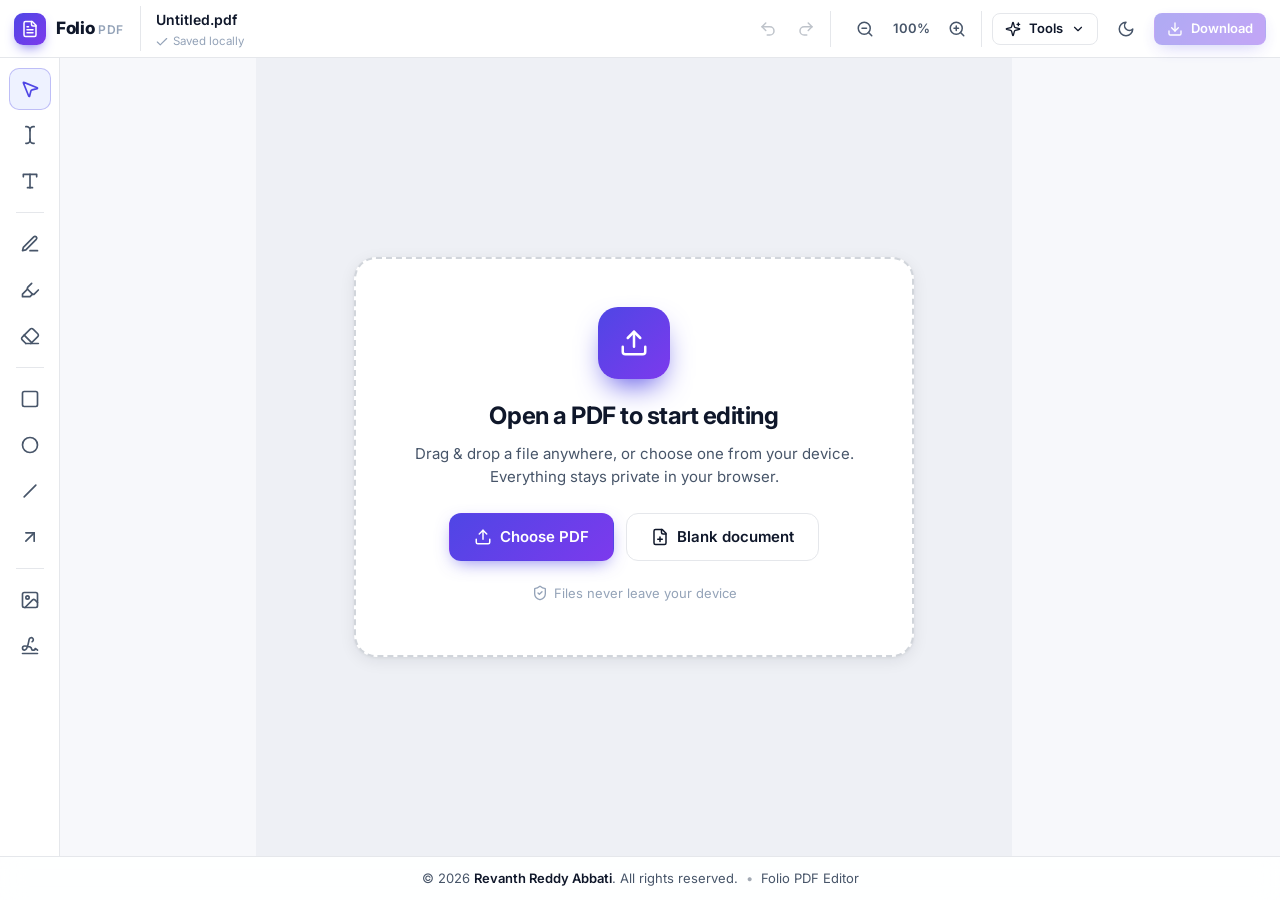
==== app.html @ 62354fe4 "Add Folio PDF: browser-based SaaS PDF editor Landing page plus a full client-side editor (pdf.js + p" ====
<!doctype html>
<html lang="en">
<head>
  <meta charset="utf-8">
  <meta name="viewport" content="width=device-width, initial-scale=1, maximum-scale=1">
  <title>Editor — Folio PDF</title>
  <meta name="description" content="Folio PDF editor workspace — edit, sign, annotate and organize PDFs privately in your browser.">
  <meta name="author" content="Revanth Reddy Abbati">
  <meta name="theme-color" content="#4f46e5">
  <link rel="icon" href="favicon.svg" type="image/svg+xml">
  <link rel="preconnect" href="https://fonts.googleapis.com">
  <link rel="preconnect" href="https://fonts.gstatic.com" crossorigin>
  <link href="https://fonts.googleapis.com/css2?family=Inter:wght@400;500;600;700;800&family=Dancing+Script:wght@600&family=Great+Vibes&family=Caveat:wght@600&display=swap" rel="stylesheet">
  <link rel="stylesheet" href="assets/css/base.css">
  <link rel="stylesheet" href="assets/css/app.css">
  <script>try{var t=localStorage.getItem('folio-theme')||(matchMedia('(prefers-color-scheme: dark)').matches?'dark':'light');document.documentElement.dataset.theme=t}catch(e){}</script>
</head>
<body class="app">
  <!-- ===== Top bar ===== -->
  <header class="topbar">
    <a href="./" class="logo" title="Back to home"><span class="logo-mark"><i data-icon="file"></i></span><span class="hide-md">Folio<small>PDF</small></span></a>
    <div class="doc-name">
      <input id="fileName" value="Untitled.pdf" spellcheck="false" aria-label="File name">
      <span class="save-state" id="saveState"><i data-icon="check" data-size="14"></i> Saved locally</span>
    </div>
    <div class="spacer"></div>
    <div class="tb-group">
      <button class="icon-btn" id="undoBtn" title="Undo (Ctrl+Z)" disabled><i data-icon="undo"></i></button>
      <button class="icon-btn" id="redoBtn" title="Redo (Ctrl+Y)" disabled><i data-icon="redo"></i></button>
    </div>
    <div class="tb-group zoom-group hide-sm">
      <button class="icon-btn" id="zoomOut" title="Zoom out (-)"><i data-icon="zoomOut"></i></button>
      <button class="zoom-val" id="zoomVal" title="Fit to width">100%</button>
      <button class="icon-btn" id="zoomIn" title="Zoom in (+)"><i data-icon="zoomIn"></i></button>
    </div>
    <div class="menu-wrap">
      <button class="btn btn-sm" id="toolsMenuBtn"><i data-icon="sparkles" data-size="16"></i><span class="hide-sm">Tools</span><i data-icon="chevronDown" data-size="14"></i></button>
      <div class="menu" id="toolsMenu" hidden>
        <button data-action="open"><i data-icon="upload"></i>Open PDF…<kbd>Ctrl O</kbd></button>
        <button data-action="merge"><i data-icon="layers"></i>Merge PDFs (append)</button>
        <button data-action="blank"><i data-icon="filePlus"></i>Insert blank page</button>
        <hr>
        <button data-action="extract"><i data-icon="scissors"></i>Split / extract pages</button>
        <button data-action="watermark"><i data-icon="droplet"></i>Watermark</button>
        <button data-action="pageNumbers"><i data-icon="hash"></i>Page numbers</button>
        <button data-action="meta"><i data-icon="info"></i>Document properties</button>
        <hr>
        <button data-action="shortcuts"><i data-icon="sliders"></i>Keyboard shortcuts</button>
        <button data-action="new" class="danger"><i data-icon="trash"></i>Close document</button>
      </div>
    </div>
    <button class="icon-btn" id="themeBtn" title="Toggle theme"><i data-icon="moon"></i></button>
    <button class="btn btn-primary btn-sm" id="downloadBtn" disabled><i data-icon="download" data-size="16"></i><span class="hide-sm">Download</span></button>
  </header>

  <div class="workspace" id="workspace">
    <!-- ===== Tool rail ===== -->
    <nav class="toolrail" id="toolrail" aria-label="Tools"></nav>

    <!-- ===== Pages sidebar ===== -->
    <aside class="sidebar" id="sidebar">
      <div class="panel-head">
        <span>Pages <em id="pageCountLbl"></em></span>
        <div>
          <button class="icon-btn sm" id="addBlankBtn" title="Insert blank page"><i data-icon="plus" data-size="16"></i></button>
          <button class="icon-btn sm" id="mergeBtn" title="Append another PDF"><i data-icon="layers" data-size="16"></i></button>
        </div>
      </div>
      <div class="thumbs" id="thumbs"></div>
    </aside>

    <!-- ===== Viewer ===== -->
    <main class="viewer" id="viewer">
      <div class="empty" id="empty">
        <div class="empty-card" id="emptyDrop">
          <div class="empty-icon"><i data-icon="upload" data-size="30"></i></div>
          <h2>Open a PDF to start editing</h2>
          <p>Drag &amp; drop a file anywhere, or choose one from your device.<br>Everything stays private in your browser.</p>
          <div class="empty-actions">
            <button class="btn btn-primary btn-lg" id="emptyOpen"><i data-icon="upload"></i> Choose PDF</button>
            <button class="btn btn-lg" id="emptyBlank"><i data-icon="filePlus"></i> Blank document</button>
          </div>
          <div class="empty-hint"><i data-icon="shield" data-size="16"></i> Files never leave your device</div>
        </div>
      </div>
      <div class="pages" id="pages"></div>
    </main>

    <!-- ===== Properties ===== -->
    <aside class="props" id="props">
      <div class="panel-head"><span id="propsTitle">Properties</span></div>
      <div class="props-body" id="propsBody"></div>
    </aside>
  </div>

  <!-- Mobile panel toggles -->
  <div class="mobile-toggles">
    <button class="icon-btn" id="toggleSidebar" title="Pages"><i data-icon="panelLeft"></i></button>
    <span class="page-ind" id="pageInd">–</span>
    <button class="icon-btn" id="toggleProps" title="Properties"><i data-icon="sliders"></i></button>
  </div>

  <div class="drop-overlay" id="dropOverlay"><div><i data-icon="upload" data-size="40"></i><p>Drop PDF to open</p></div></div>
  <div class="loading" id="loading" hidden><div class="spinner"></div><span id="loadingText">Working…</span></div>

  <div id="modalRoot"></div>
  <div class="toasts" id="toasts"></div>

  <input type="file" id="openInput" accept="application/pdf,.pdf" hidden>
  <input type="file" id="mergeInput" accept="application/pdf,.pdf" multiple hidden>
  <input type="file" id="imageInput" accept="image/png,image/jpeg,image/webp,image/gif" hidden>

  <footer class="site-footer">
    <span>© <span class="js-year">2026</span> <strong>Revanth Reddy Abbati</strong>. All rights reserved.</span>
    <span class="dot hide-sm">•</span><span class="hide-sm">Folio PDF Editor</span>
  </footer>

  <script src="assets/vendor/pdf-lib.min.js"></script>
  <script type="module" src="assets/js/app.js"></script>
</body>
</html>
---- assets/css/base.css ----
/* ===== Design tokens ===== */
:root {
  --brand: #4f46e5;
  --brand-2: #7c3aed;
  --brand-ink: #ffffff;
  --brand-soft: #eef2ff;
  --bg: #ffffff;
  --bg-2: #f7f8fb;
  --bg-3: #eef0f5;
  --surface: #ffffff;
  --surface-2: #f9fafb;
  --text: #0f172a;
  --text-2: #475569;
  --text-3: #94a3b8;
  --border: #e5e7eb;
  --border-2: #d1d5db;
  --danger: #dc2626;
  --success: #16a34a;
  --shadow-sm: 0 1px 2px rgba(15, 23, 42, .06);
  --shadow: 0 4px 16px rgba(15, 23, 42, .08), 0 1px 3px rgba(15, 23, 42, .06);
  --shadow-lg: 0 24px 60px rgba(15, 23, 42, .18), 0 4px 12px rgba(15, 23, 42, .08);
  --radius: 12px;
  --radius-sm: 8px;
  --footer-h: 44px;
  --font: 'Inter', system-ui, -apple-system, 'Segoe UI', Roboto, sans-serif;
  color-scheme: light;
}

:root[data-theme="dark"] {
  --brand: #818cf8;
  --brand-2: #a78bfa;
  --brand-ink: #0b0d14;
  --brand-soft: rgba(129, 140, 248, .14);
  --bg: #0b0d14;
  --bg-2: #10131c;
  --bg-3: #161a26;
  --surface: #131722;
  --surface-2: #1a1f2d;
  --text: #e6e8ef;
  --text-2: #a3aac0;
  --text-3: #6b7390;
  --border: #252b3b;
  --border-2: #323a4f;
  --danger: #f87171;
  --success: #4ade80;
  --shadow-sm: 0 1px 2px rgba(0, 0, 0, .4);
  --shadow: 0 4px 16px rgba(0, 0, 0, .35);
  --shadow-lg: 0 24px 60px rgba(0, 0, 0, .55);
  color-scheme: dark;
}

*, *::before, *::after { box-sizing: border-box; }
html, body { margin: 0; padding: 0; }
body {
  font-family: var(--font);
  background: var(--bg);
  color: var(--text);
  font-size: 15px;
  line-height: 1.55;
  -webkit-font-smoothing: antialiased;
}
a { color: inherit; text-decoration: none; }
button, input, select, textarea { font: inherit; color: inherit; }
img, svg { display: block; }
.icon { flex-shrink: 0; }

/* ===== Buttons ===== */
.btn {
  display: inline-flex; align-items: center; justify-content: center; gap: 8px;
  height: 38px; padding: 0 16px; border-radius: 10px;
  border: 1px solid var(--border); background: var(--surface); color: var(--text);
  font-weight: 600; font-size: 14px; cursor: pointer; white-space: nowrap;
  transition: background .15s, border-color .15s, transform .1s, box-shadow .15s;
}
.btn:hover { background: var(--surface-2); border-color: var(--border-2); }
.btn:active { transform: translateY(1px); }
.btn:disabled { opacity: .45; cursor: not-allowed; }
.btn-primary {
  background: linear-gradient(135deg, var(--brand), var(--brand-2));
  border-color: transparent; color: #fff;
  box-shadow: 0 6px 18px -6px color-mix(in srgb, var(--brand) 70%, transparent);
}
:root[data-theme="dark"] .btn-primary { color: #0b0d14; }
.btn-primary:hover { background: linear-gradient(135deg, var(--brand), var(--brand-2)); filter: brightness(1.07); border-color: transparent; }
.btn-ghost { background: transparent; border-color: transparent; }
.btn-ghost:hover { background: var(--bg-3); border-color: transparent; }
.btn-lg { height: 48px; padding: 0 24px; font-size: 15px; border-radius: 12px; }
.btn-sm { height: 32px; padding: 0 12px; font-size: 13px; border-radius: 8px; }
.btn-danger { color: var(--danger); }
.icon-btn {
  display: inline-grid; place-items: center; width: 36px; height: 36px;
  border-radius: 9px; border: 1px solid transparent; background: transparent;
  color: var(--text-2); cursor: pointer; transition: background .15s, color .15s;
}
.icon-btn:hover { background: var(--bg-3); color: var(--text); }
.icon-btn:disabled { opacity: .35; cursor: not-allowed; background: transparent; }
.icon-btn.active { background: var(--brand-soft); color: var(--brand); }

/* ===== Brand ===== */
.logo { display: inline-flex; align-items: center; gap: 10px; font-weight: 800; font-size: 18px; letter-spacing: -.02em; }
.logo-mark {
  width: 32px; height: 32px; border-radius: 9px; display: grid; place-items: center;
  background: linear-gradient(135deg, var(--brand), var(--brand-2)); color: #fff;
  box-shadow: 0 6px 14px -6px var(--brand);
}
.logo-mark svg { width: 18px; height: 18px; }
.logo small { font-weight: 600; color: var(--text-3); font-size: 12px; margin-left: 4px; letter-spacing: .04em; }

/* ===== Fixed footer ===== */
.site-footer {
  position: fixed; left: 0; right: 0; bottom: 0; z-index: 50;
  height: var(--footer-h);
  display: flex; align-items: center; justify-content: center; gap: 8px;
  padding: 0 16px;
  background: color-mix(in srgb, var(--surface) 88%, transparent);
  backdrop-filter: saturate(160%) blur(12px);
  -webkit-backdrop-filter: saturate(160%) blur(12px);
  border-top: 1px solid var(--border);
  font-size: 13px; color: var(--text-2);
  text-align: center;
}
.site-footer strong { color: var(--text); font-weight: 600; }
.site-footer .dot { opacity: .5; }
@media (max-width: 520px) { .site-footer .hide-sm { display: none; } }

/* ===== Toasts ===== */
.toasts { position: fixed; right: 16px; bottom: calc(var(--footer-h) + 16px); z-index: 1000; display: flex; flex-direction: column; gap: 8px; pointer-events: none; }
.toast {
  pointer-events: auto; display: flex; align-items: center; gap: 10px;
  background: var(--text); color: var(--bg); padding: 10px 14px; border-radius: 10px;
  box-shadow: var(--shadow-lg); font-size: 14px; font-weight: 500; max-width: 360px;
  animation: toast-in .25s ease;
}
.toast.error { background: var(--danger); color: #fff; }
.toast.success .icon { color: var(--success); }
@keyframes toast-in { from { opacity: 0; transform: translateY(8px); } }

.sr-only { position: absolute; width: 1px; height: 1px; overflow: hidden; clip: rect(0 0 0 0); }
---- assets/css/app.css ----
html, body.app { height: 100%; overflow: hidden; }
body.app { display: flex; flex-direction: column; padding-bottom: var(--footer-h); background: var(--bg-2); }

/* ===== Top bar ===== */
.topbar {
  height: 58px; flex-shrink: 0; display: flex; align-items: center; gap: 10px; padding: 0 14px;
  background: var(--surface); border-bottom: 1px solid var(--border); position: relative; z-index: 30;
}
.topbar .logo { font-size: 17px; }
.doc-name { display: flex; flex-direction: column; min-width: 0; margin-left: 6px; padding-left: 14px; border-left: 1px solid var(--border); }
.doc-name input {
  border: 1px solid transparent; background: transparent; border-radius: 6px; padding: 2px 6px; margin-left: -6px;
  font-weight: 600; font-size: 14px; width: 260px; max-width: 32vw; outline: none;
}
.doc-name input:hover { border-color: var(--border); }
.doc-name input:focus { border-color: var(--brand); background: var(--surface-2); }
.save-state { display: inline-flex; align-items: center; gap: 4px; font-size: 11.5px; color: var(--text-3); }
.save-state.saving { color: var(--brand); }
.spacer { flex: 1; }
.tb-group { display: flex; align-items: center; gap: 2px; padding: 0 6px; border-right: 1px solid var(--border); }
.zoom-val { border: 0; background: transparent; font-weight: 600; font-size: 13px; width: 52px; height: 32px; border-radius: 8px; cursor: pointer; color: var(--text-2); }
.zoom-val:hover { background: var(--bg-3); color: var(--text); }
.icon-btn.sm { width: 28px; height: 28px; border-radius: 7px; }

.menu-wrap { position: relative; }
.menu {
  position: absolute; right: 0; top: calc(100% + 6px); min-width: 250px; z-index: 60;
  background: var(--surface); border: 1px solid var(--border); border-radius: 12px; box-shadow: var(--shadow-lg); padding: 6px;
}
.menu button {
  display: flex; align-items: center; gap: 10px; width: 100%; border: 0; background: transparent; padding: 9px 10px;
  border-radius: 8px; font-size: 14px; cursor: pointer; text-align: left; color: var(--text);
}
.menu button .icon { color: var(--text-2); }
.menu button:hover { background: var(--bg-3); }
.menu button.danger, .menu button.danger .icon { color: var(--danger); }
.menu kbd { margin-left: auto; font-size: 11px; color: var(--text-3); font-family: inherit; }
.menu hr { border: 0; border-top: 1px solid var(--border); margin: 6px 4px; }

/* ===== Workspace ===== */
.workspace { flex: 1; min-height: 0; display: grid; grid-template-columns: 60px 196px 1fr 268px; }
.workspace.no-doc .sidebar, .workspace.no-doc .props { visibility: hidden; }

.toolrail {
  background: var(--surface); border-right: 1px solid var(--border);
  display: flex; flex-direction: column; align-items: center; gap: 4px; padding: 10px 0; overflow-y: auto;
}
.toolrail .sep { width: 28px; height: 1px; background: var(--border); margin: 6px 0; flex-shrink: 0; }
.tool-btn {
  position: relative; width: 42px; height: 42px; flex-shrink: 0; border-radius: 10px; border: 1px solid transparent;
  background: transparent; color: var(--text-2); display: grid; place-items: center; cursor: pointer; transition: background .15s, color .15s;
}
.tool-btn:hover { background: var(--bg-3); color: var(--text); }
.tool-btn.active { background: var(--brand-soft); color: var(--brand); border-color: color-mix(in srgb, var(--brand) 30%, transparent); }
.tool-btn:disabled { opacity: .35; cursor: not-allowed; }
.tool-btn[data-tip]:hover::after {
  content: attr(data-tip); position: absolute; left: calc(100% + 10px); top: 50%; transform: translateY(-50%);
  background: var(--text); color: var(--bg); font-size: 12px; font-weight: 500; padding: 5px 9px; border-radius: 6px;
  white-space: nowrap; pointer-events: none; z-index: 100; box-shadow: var(--shadow);
}

/* ===== Panels ===== */
.sidebar, .props { background: var(--surface); display: flex; flex-direction: column; min-height: 0; }
.sidebar { border-right: 1px solid var(--border); }
.props { border-left: 1px solid var(--border); }
.panel-head {
  height: 46px; flex-shrink: 0; display: flex; align-items: center; justify-content: space-between; padding: 0 10px 0 16px;
  font-size: 12px; font-weight: 700; letter-spacing: .06em; text-transform: uppercase; color: var(--text-2); border-bottom: 1px solid var(--border);
}
.panel-head em { font-style: normal; color: var(--text-3); font-weight: 600; margin-left: 4px; }
.panel-head > div { display: flex; gap: 2px; }

.thumbs { flex: 1; overflow-y: auto; padding: 14px 16px 24px; display: flex; flex-direction: column; gap: 14px; }
.thumb { position: relative; cursor: pointer; border-radius: 8px; padding: 6px; border: 2px solid transparent; transition: border-color .15s, background .15s; }
.thumb:hover { background: var(--bg-3); }
.thumb.active { border-color: var(--brand); background: var(--brand-soft); }
.thumb.dragging { opacity: .4; }
.thumb.drop-before::before, .thumb.drop-after::after {
  content: ''; position: absolute; left: 4px; right: 4px; height: 3px; border-radius: 2px; background: var(--brand);
}
.thumb.drop-before::before { top: -9px; } .thumb.drop-after::after { bottom: -9px; }
.thumb-img { width: 100%; background: #fff; box-shadow: var(--shadow-sm); border: 1px solid var(--border); border-radius: 3px; display: block; }
.thumb-num { text-align: center; font-size: 12px; font-weight: 600; color: var(--text-2); margin-top: 6px; }
.thumb-actions {
  position: absolute; top: 10px; right: 10px; display: flex; gap: 2px; padding: 3px; border-radius: 8px;
  background: var(--surface); box-shadow: var(--shadow); opacity: 0; transition: opacity .15s;
}
.thumb:hover .thumb-actions, .thumb.active .thumb-actions { opacity: 1; }
.thumb-actions button { width: 24px; height: 24px; border: 0; border-radius: 6px; background: transparent; display: grid; place-items: center; cursor: pointer; color: var(--text-2); }
.thumb-actions button:hover { background: var(--bg-3); color: var(--text); }
.thumb-actions button.del:hover { color: var(--danger); }

/* ===== Viewer ===== */
.viewer { position: relative; overflow: auto; min-width: 0; background: var(--bg-3); }
.pages { display: flex; flex-direction: column; align-items: center; gap: 24px; padding: 28px 24px 60px; width: max-content; min-width: 100%; }
.page {
  position: relative; background: #fff; box-shadow: 0 1px 3px rgba(0,0,0,.12), 0 8px 24px rgba(15,23,42,.10);
  flex-shrink: 0; border-radius: 2px;
}
.page.current { outline: 2px solid color-mix(in srgb, var(--brand) 35%, transparent); outline-offset: 3px; }
.page canvas { position: absolute; inset: 0; width: 100%; height: 100%; }
.page-label { position: absolute; top: 100%; left: 0; right: 0; text-align: center; font-size: 11px; color: var(--text-3); padding-top: 4px; }
.layer { position: absolute; left: 0; top: 0; transform-origin: 0 0; overflow: hidden; touch-action: none; }
.layer.tool-select { touch-action: pan-x pan-y; }
.svg-layer, .html-layer { position: absolute; inset: 0; width: 100%; height: 100%; }
.svg-layer { overflow: visible; }
.html-layer { pointer-events: none; }
.html-layer > * { pointer-events: auto; }
.layer.tool-draw, .layer.tool-rect, .layer.tool-ellipse, .layer.tool-line, .layer.tool-arrow, .layer.tool-highlight, .layer.tool-whiteout { cursor: crosshair; }
.layer.tool-text { cursor: text; }
.layer:not(.tool-select) [data-id] { pointer-events: none; }
.layer.tool-select [data-id] { cursor: move; }
.layer.tool-text .a-text, .layer.tool-edittext .a-text { pointer-events: auto; cursor: text; }

.a-text {
  position: absolute; white-space: pre; line-height: 1.2; outline: none; min-width: 4px; user-select: none;
  font-kerning: normal;
}
.a-text.editing { cursor: text !important; user-select: text; box-shadow: 0 0 0 1px var(--brand); background: rgba(79,70,229,.04); }
.a-img { position: absolute; user-select: none; -webkit-user-drag: none; }
.a-fixed { position: absolute; pointer-events: none !important; white-space: pre; line-height: 1; }

.a-text { min-height: 1.2em; }
.sel-box { position: absolute; border: 1px dashed #4f46e5; pointer-events: none !important; }
.sel-h {
  position: absolute; transform: translate(-50%, -50%);
  background: #fff; border: 1.5px solid #4f46e5; border-radius: 2px; cursor: nwse-resize; touch-action: none;
}
.text-hit { position: absolute; border-radius: 2px; cursor: text; background: rgba(79,70,229,.06); outline: 1px dashed rgba(79,70,229,.45); }
.text-hit:hover { background: rgba(79,70,229,.16); outline: 1.5px solid #4f46e5; }

/* Empty state */
.empty { position: absolute; inset: 0; display: grid; place-items: center; padding: 24px; }
.empty[hidden] { display: none; }
.empty-card {
  max-width: 560px; width: 100%; text-align: center; padding: 48px 32px; border-radius: 22px;
  border: 2px dashed var(--border-2); background: var(--surface); box-shadow: var(--shadow);
}
.empty-icon { width: 72px; height: 72px; margin: 0 auto 18px; border-radius: 20px; display: grid; place-items: center; background: linear-gradient(135deg, var(--brand), var(--brand-2)); color: #fff; box-shadow: 0 14px 30px -10px var(--brand); }
.empty h2 { margin: 0 0 8px; font-size: 24px; letter-spacing: -.02em; }
.empty p { color: var(--text-2); margin: 0 0 24px; }
.empty-actions { display: flex; gap: 12px; justify-content: center; flex-wrap: wrap; }
.empty-hint { margin-top: 22px; display: inline-flex; align-items: center; gap: 6px; color: var(--text-3); font-size: 13px; }

/* ===== Properties ===== */
.props-body { flex: 1; overflow-y: auto; padding: 16px; display: flex; flex-direction: column; gap: 18px; }
.field > label, .field-label { display: block; font-size: 12px; font-weight: 600; color: var(--text-2); margin-bottom: 8px; }
.field-row { display: flex; gap: 8px; align-items: center; }
.swatches { display: flex; flex-wrap: wrap; gap: 6px; }
.swatch {
  width: 24px; height: 24px; border-radius: 50%; cursor: pointer; border: 2px solid var(--surface);
  box-shadow: 0 0 0 1px var(--border-2); padding: 0;
}
.swatch.on { box-shadow: 0 0 0 2px var(--brand); }
.swatch.none { background: linear-gradient(135deg, #fff 45%, #ef4444 45%, #ef4444 55%, #fff 55%); }
.color-input { width: 24px; height: 24px; border: 0; padding: 0; background: none; cursor: pointer; border-radius: 50%; overflow: hidden; }
.color-input::-webkit-color-swatch-wrapper { padding: 0; } .color-input::-webkit-color-swatch { border: 1px solid var(--border-2); border-radius: 50%; }
input[type=range] { width: 100%; accent-color: var(--brand); }
.range-val { font-size: 12px; color: var(--text-2); width: 40px; text-align: right; font-variant-numeric: tabular-nums; }
.select, .input {
  width: 100%; height: 36px; border: 1px solid var(--border); border-radius: 8px; background: var(--surface-2); padding: 0 10px; font-size: 14px; outline: none;
}
.select:focus, .input:focus { border-color: var(--brand); }
textarea.input { height: auto; padding: 8px 10px; resize: vertical; }
.seg { display: inline-flex; border: 1px solid var(--border); border-radius: 8px; overflow: hidden; }
.seg button { border: 0; background: var(--surface-2); width: 36px; height: 34px; display: grid; place-items: center; cursor: pointer; color: var(--text-2); }
.seg button + button { border-left: 1px solid var(--border); }
.seg button.on { background: var(--brand-soft); color: var(--brand); }
.props-actions { display: grid; grid-template-columns: 1fr 1fr; gap: 8px; }
.props-actions .btn { width: 100%; }
.props-note { font-size: 13px; color: var(--text-2); background: var(--bg-2); border: 1px solid var(--border); border-radius: 10px; padding: 12px; line-height: 1.5; }
.props-note b { color: var(--text); }
.kv { display: grid; grid-template-columns: auto 1fr; gap: 6px 12px; font-size: 13px; }
.kv span:nth-child(odd) { color: var(--text-3); }
.kv span:nth-child(even) { text-align: right; font-weight: 500; overflow: hidden; text-overflow: ellipsis; white-space: nowrap; }

/* ===== Overlays ===== */
.drop-overlay {
  position: fixed; inset: 0; z-index: 200; display: none; place-items: center; background: color-mix(in srgb, var(--brand) 18%, transparent);
  backdrop-filter: blur(3px); border: 3px dashed var(--brand); color: var(--brand); font-weight: 700; font-size: 18px; text-align: center;
}
.drop-overlay.show { display: grid; }
.drop-overlay .icon { margin: 0 auto; }
.loading { position: fixed; inset: 0; z-index: 300; display: flex; flex-direction: column; gap: 14px; align-items: center; justify-content: center; background: color-mix(in srgb, var(--bg) 70%, transparent); backdrop-filter: blur(2px); font-weight: 600; }
.loading[hidden] { display: none; }
.spinner { width: 38px; height: 38px; border-radius: 50%; border: 3px solid var(--border); border-top-color: var(--brand); animation: spin .8s linear infinite; }
@keyframes spin { to { transform: rotate(360deg); } }

/* Modal */
.modal-backdrop { position: fixed; inset: 0; z-index: 250; background: rgba(2, 6, 23, .55); display: grid; place-items: center; padding: 16px; animation: fade .15s ease; }
.modal { width: 100%; max-width: 520px; max-height: calc(100vh - 32px); overflow: auto; background: var(--surface); border-radius: 18px; box-shadow: var(--shadow-lg); border: 1px solid var(--border); animation: pop .18s ease; }
.modal-head { display: flex; align-items: center; justify-content: space-between; padding: 18px 20px 6px; }
.modal-head h3 { margin: 0; font-size: 18px; letter-spacing: -.01em; }
.modal-sub { margin: 0; padding: 0 20px; color: var(--text-2); font-size: 14px; }
.modal-body { padding: 18px 20px; display: flex; flex-direction: column; gap: 16px; }
.modal-foot { display: flex; justify-content: flex-end; gap: 10px; padding: 14px 20px 18px; border-top: 1px solid var(--border); }
.modal-foot .left { margin-right: auto; }
@keyframes fade { from { opacity: 0; } }
@keyframes pop { from { opacity: 0; transform: scale(.97) translateY(6px); } }
.tabs { display: flex; gap: 4px; background: var(--bg-3); padding: 4px; border-radius: 10px; }
.tabs button { flex: 1; border: 0; background: transparent; height: 32px; border-radius: 7px; font-weight: 600; font-size: 13px; cursor: pointer; color: var(--text-2); }
.tabs button.on { background: var(--surface); color: var(--text); box-shadow: var(--shadow-sm); }
.sig-pad { width: 100%; height: 180px; border: 1px dashed var(--border-2); border-radius: 12px; background: #fff; touch-action: none; cursor: crosshair; display: block; }
.sig-preview { height: 110px; border: 1px dashed var(--border-2); border-radius: 12px; background: #fff; display: grid; place-items: center; font-size: 46px; color: #1e3a8a; overflow: hidden; white-space: nowrap; }
.sig-saved { display: flex; gap: 8px; flex-wrap: wrap; }
.sig-saved button { border: 1px solid var(--border); background: #fff; border-radius: 10px; padding: 6px; cursor: pointer; height: 54px; }
.sig-saved button:hover { border-color: var(--brand); }
.sig-saved img { height: 40px; max-width: 160px; object-fit: contain; }
.shortcut-list { display: grid; grid-template-columns: 1fr auto; gap: 8px 16px; font-size: 14px; }
.shortcut-list kbd { font-family: inherit; font-size: 12px; background: var(--bg-3); border: 1px solid var(--border); border-bottom-width: 2px; padding: 2px 7px; border-radius: 6px; }

.mobile-toggles { display: none; }
.hide-md { display: inline; }

/* ===== Responsive ===== */
@media (max-width: 1100px) {
  .workspace { grid-template-columns: 60px 168px 1fr 240px; }
}
@media (max-width: 900px) {
  .workspace { grid-template-columns: 1fr; grid-template-rows: 1fr auto; position: relative; }
  .viewer { grid-row: 1; }
  .toolrail { grid-row: 2; flex-direction: row; border-right: 0; border-top: 1px solid var(--border); padding: 6px 8px; overflow-x: auto; overflow-y: hidden; justify-content: flex-start; }
  .toolrail .sep { width: 1px; height: 28px; margin: 0 4px; }
  .tool-btn[data-tip]:hover::after { display: none; }
  .sidebar, .props {
    position: absolute; top: 0; bottom: 0; width: min(280px, 85vw); z-index: 40; box-shadow: var(--shadow-lg);
    transition: transform .25s ease; visibility: visible !important;
  }
  .sidebar { left: 0; transform: translateX(-105%); }
  .props { right: 0; transform: translateX(105%); }
  .sidebar.open, .props.open { transform: none; }
  .workspace.no-doc .sidebar, .workspace.no-doc .props { display: none; }
  .mobile-toggles {
    display: flex; position: fixed; left: 50%; transform: translateX(-50%); bottom: calc(var(--footer-h) + 66px); z-index: 35;
    background: var(--surface); border: 1px solid var(--border); border-radius: 999px; box-shadow: var(--shadow); padding: 3px; align-items: center; gap: 4px;
  }
  body.no-doc .mobile-toggles { display: none; }
  .page-ind { font-size: 12px; font-weight: 600; color: var(--text-2); min-width: 54px; text-align: center; }
  .doc-name input { width: 160px; }
  .hide-md { display: none; }
  .pages { padding: 16px 12px 90px; }
  .toasts { left: 16px; right: 16px; bottom: calc(var(--footer-h) + 120px); align-items: center; }
}
@media (max-width: 640px) {
  .hide-sm { display: none !important; }
  .doc-name { padding-left: 10px; margin-left: 0; }
  .doc-name input { width: 120px; max-width: 34vw; }
  .save-state { display: none; }
  .topbar { gap: 6px; padding: 0 10px; }
  .tb-group { padding: 0 2px; }
}
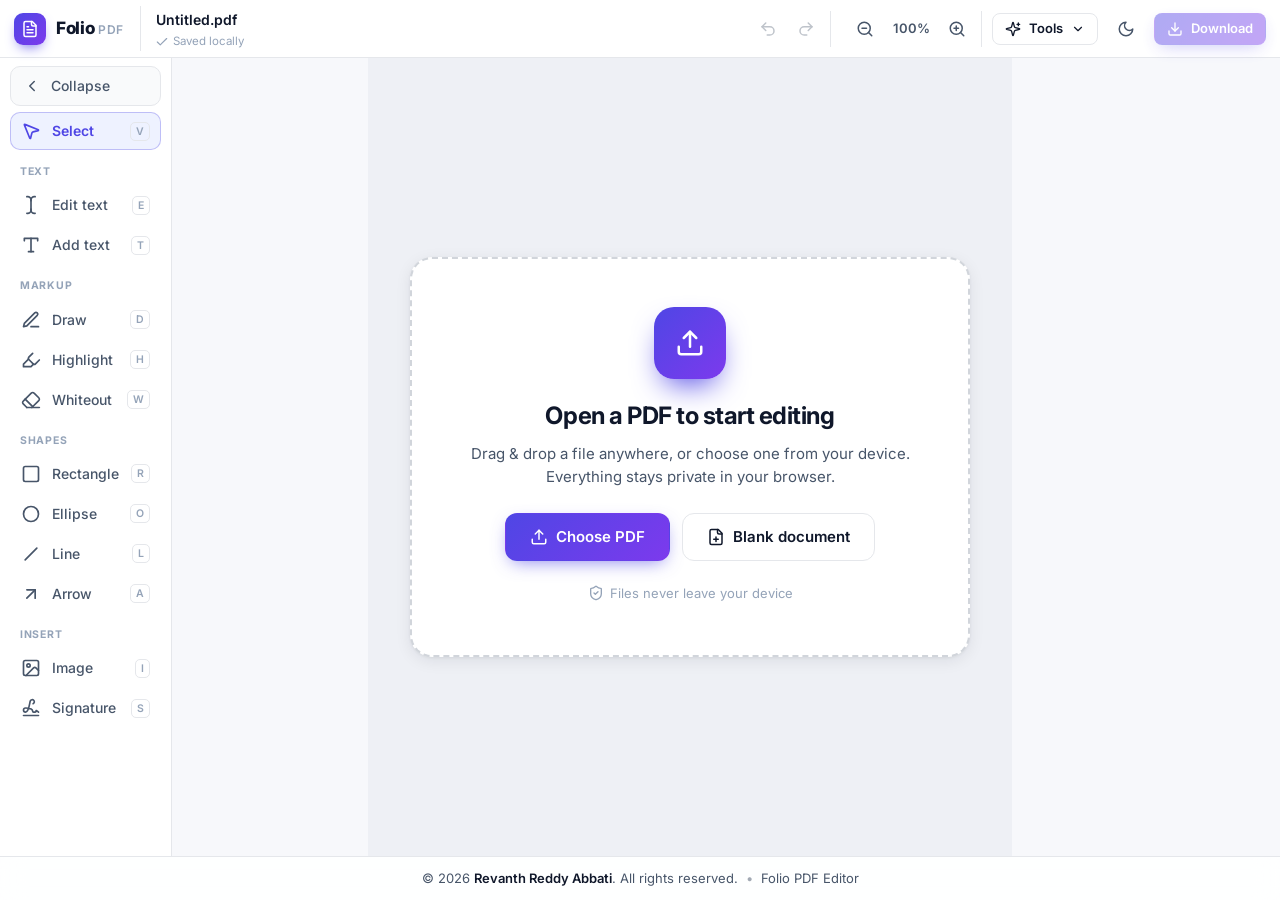
==== commit a63de29a: "Keep the original font, size and symbols when editing PDF text - Bundle Playfair Display, Merriweath" ====
--- a/app.html
+++ b/app.html
@@ -116,6 +116,7 @@
   </footer>
 
   <script src="assets/vendor/pdf-lib.min.js"></script>
+  <script src="assets/vendor/fontkit.umd.min.js"></script>
   <script type="module" src="assets/js/app.js"></script>
 </body>
 </html>
--- a/assets/css/app.css
+++ b/assets/css/app.css
@@ -38,18 +38,42 @@
 .menu hr { border: 0; border-top: 1px solid var(--border); margin: 6px 4px; }
 
 /* ===== Workspace ===== */
-.workspace { flex: 1; min-height: 0; display: grid; grid-template-columns: 60px 196px 1fr 268px; }
+.workspace { --rail-w: 60px; flex: 1; min-height: 0; display: grid; grid-template-columns: var(--rail-w) 196px 1fr 268px; transition: grid-template-columns .2s ease; }
+.workspace.rail-open { --rail-w: 172px; }
 .workspace.no-doc .sidebar, .workspace.no-doc .props { visibility: hidden; }
 
+/* ----- Tool rail (collapsed = icons, expanded = icons + names) ----- */
 .toolrail {
   background: var(--surface); border-right: 1px solid var(--border);
-  display: flex; flex-direction: column; align-items: center; gap: 4px; padding: 10px 0; overflow-y: auto;
-}
+  display: flex; flex-direction: column; min-width: 0; overflow: hidden;
+}
+.rail-tools { flex: 1; overflow-y: auto; overflow-x: hidden; display: flex; flex-direction: column; align-items: center; gap: 4px; padding: 6px 0 12px; }
+.rail-toggle {
+  flex-shrink: 0; display: flex; align-items: center; justify-content: center; gap: 10px; height: 40px; margin: 8px 9px 2px;
+  border: 1px solid var(--border); border-radius: 10px; background: var(--surface-2); color: var(--text-2); cursor: pointer; font-size: 13px; font-weight: 600;
+}
+.rail-toggle:hover { color: var(--text); border-color: var(--border-2); }
 .toolrail .sep { width: 28px; height: 1px; background: var(--border); margin: 6px 0; flex-shrink: 0; }
+.rail-group { display: none; }
+.tool-label, .tool-key { display: none; }
 .tool-btn {
   position: relative; width: 42px; height: 42px; flex-shrink: 0; border-radius: 10px; border: 1px solid transparent;
   background: transparent; color: var(--text-2); display: grid; place-items: center; cursor: pointer; transition: background .15s, color .15s;
 }
+.rail-toggle .tool-label { display: none; }
+
+/* Expanded (desktop) */
+.rail-open .rail-tools { align-items: stretch; padding: 4px 10px 12px; gap: 2px; }
+.rail-open .rail-toggle { justify-content: flex-start; padding: 0 12px; margin: 8px 10px 2px; }
+.rail-open .rail-toggle .tool-label { display: inline; }
+.rail-open .toolrail .sep { display: none; }
+.rail-open .rail-group { display: block; font-size: 10.5px; font-weight: 700; letter-spacing: .07em; text-transform: uppercase; color: var(--text-3); padding: 12px 10px 4px; }
+.rail-open .tool-btn { width: 100%; height: 38px; display: flex; align-items: center; justify-content: flex-start; gap: 11px; padding: 0 10px; }
+.rail-open .tool-label { display: inline; font-size: 14px; font-weight: 500; white-space: nowrap; color: inherit; }
+.rail-open .tool-btn.active .tool-label { font-weight: 600; }
+.rail-open .tool-key { display: inline-block; margin-left: auto; font-family: inherit; font-size: 10.5px; font-weight: 600; color: var(--text-3); border: 1px solid var(--border); border-radius: 5px; padding: 0 5px; line-height: 17px; }
+.rail-open .tool-btn[data-tip]:hover::after { display: none; }
+.layer.tool-select [data-id], .sel-h { touch-action: none; }
 .tool-btn:hover { background: var(--bg-3); color: var(--text); }
 .tool-btn.active { background: var(--brand-soft); color: var(--brand); border-color: color-mix(in srgb, var(--brand) 30%, transparent); }
 .tool-btn:disabled { opacity: .35; cursor: not-allowed; }
@@ -214,14 +238,34 @@
 
 /* ===== Responsive ===== */
 @media (max-width: 1100px) {
-  .workspace { grid-template-columns: 60px 168px 1fr 240px; }
+  .workspace { grid-template-columns: var(--rail-w) 168px 1fr 240px; }
 }
 @media (max-width: 900px) {
-  .workspace { grid-template-columns: 1fr; grid-template-rows: 1fr auto; position: relative; }
-  .viewer { grid-row: 1; }
-  .toolrail { grid-row: 2; flex-direction: row; border-right: 0; border-top: 1px solid var(--border); padding: 6px 8px; overflow-x: auto; overflow-y: hidden; justify-content: flex-start; }
-  .toolrail .sep { width: 1px; height: 28px; margin: 0 4px; }
+  .workspace, .workspace.rail-open { grid-template-columns: 1fr; grid-template-rows: 1fr auto; position: relative; }
+  .viewer { grid-row: 1; touch-action: pan-x pan-y; }
+  /* Bottom toolbar: icon + name, scrolls sideways; "All tools" expands it into a grid */
+  .toolrail { grid-row: 2; flex-direction: row; border-right: 0; border-top: 1px solid var(--border); padding: 0; overflow: visible; }
+  .rail-tools, .rail-open .rail-tools { flex-direction: row; align-items: stretch; overflow-x: auto; overflow-y: hidden; padding: 6px 8px 6px 4px; gap: 2px; scrollbar-width: none; }
+  .rail-tools::-webkit-scrollbar { display: none; }
+  .rail-toggle, .rail-open .rail-toggle {
+    flex-direction: column; justify-content: center; gap: 2px; width: 62px; height: auto; margin: 6px 0 6px 8px; padding: 4px 2px;
+    background: var(--brand-soft); color: var(--brand); border-color: color-mix(in srgb, var(--brand) 30%, transparent);
+  }
+  .rail-toggle .tool-label, .rail-open .rail-toggle .tool-label { display: block; font-size: 10.5px; font-weight: 600; }
+  .toolrail .sep { width: 1px; height: auto; margin: 6px 3px; }
+  .rail-group, .rail-open .rail-group, .tool-key, .rail-open .tool-key { display: none; }
+  .tool-btn, .rail-open .tool-btn {
+    width: 60px; height: 54px; padding: 4px 2px; display: flex; flex-direction: column; align-items: center; justify-content: center; gap: 3px;
+  }
+  .tool-label, .rail-open .tool-label { display: block; font-size: 10.5px; font-weight: 500; white-space: nowrap; line-height: 1.1; }
   .tool-btn[data-tip]:hover::after { display: none; }
+  /* Expanded: every tool visible at once, no sideways swiping */
+  .rail-open .toolrail { flex-direction: column; }
+  .rail-open .rail-tools { display: grid; grid-template-columns: repeat(auto-fill, minmax(66px, 1fr)); overflow: visible; padding: 4px 8px 10px; }
+  .rail-open .toolrail .sep { display: none; }
+  .rail-open .rail-toggle { flex-direction: row; width: auto; height: 34px; margin: 8px 8px 2px; gap: 8px; }
+  .rail-open .tool-btn { width: auto; }
+  body.rail-open .mobile-toggles { display: none; }
   .sidebar, .props {
     position: absolute; top: 0; bottom: 0; width: min(280px, 85vw); z-index: 40; box-shadow: var(--shadow-lg);
     transition: transform .25s ease; visibility: visible !important;
@@ -231,7 +275,7 @@
   .sidebar.open, .props.open { transform: none; }
   .workspace.no-doc .sidebar, .workspace.no-doc .props { display: none; }
   .mobile-toggles {
-    display: flex; position: fixed; left: 50%; transform: translateX(-50%); bottom: calc(var(--footer-h) + 66px); z-index: 35;
+    display: flex; position: fixed; left: 50%; transform: translateX(-50%); bottom: calc(var(--footer-h) + 78px); z-index: 35;
     background: var(--surface); border: 1px solid var(--border); border-radius: 999px; box-shadow: var(--shadow); padding: 3px; align-items: center; gap: 4px;
   }
   body.no-doc .mobile-toggles { display: none; }
@@ -239,7 +283,7 @@
   .doc-name input { width: 160px; }
   .hide-md { display: none; }
   .pages { padding: 16px 12px 90px; }
-  .toasts { left: 16px; right: 16px; bottom: calc(var(--footer-h) + 120px); align-items: center; }
+  .toasts { left: 16px; right: 16px; top: 68px; bottom: auto; align-items: center; }
 }
 @media (max-width: 640px) {
   .hide-sm { display: none !important; }
